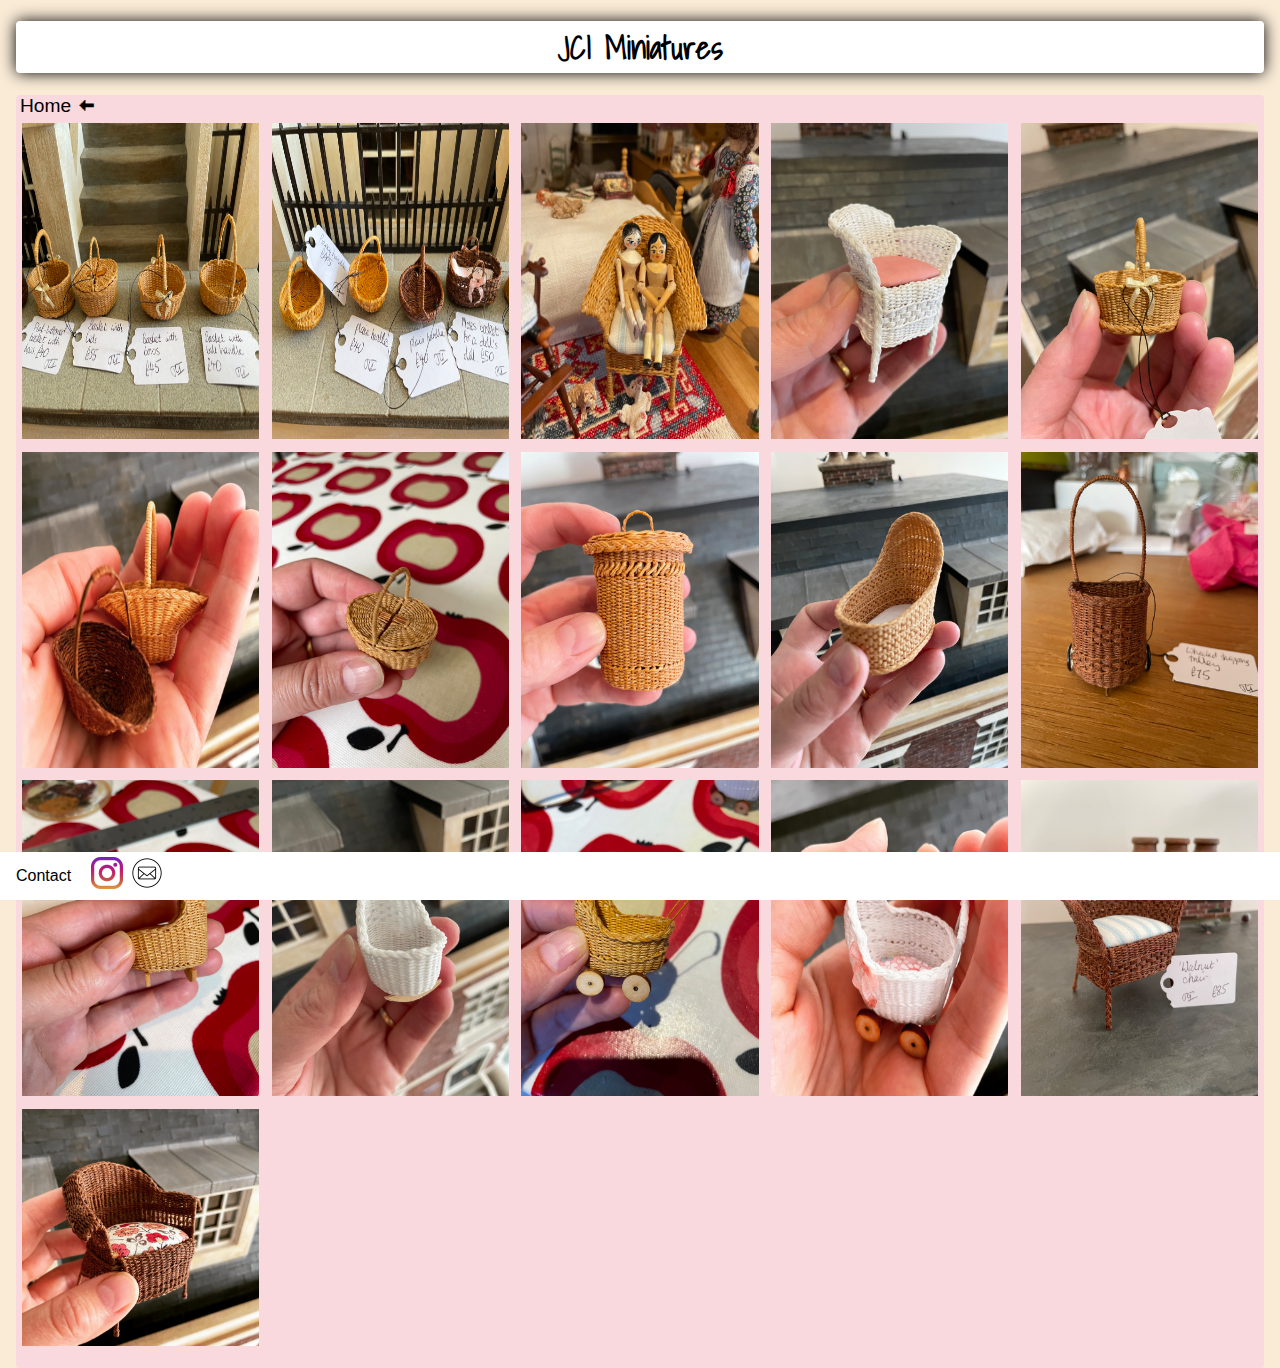
==== gallery.html @ b24deee8 "Add files via upload" ====
<!DOCTYPE html>
<html lang="en">
<head>
    <meta charset="UTF-8">
    <meta http-equiv="X-UA-Compatible" content="IE=edge">
    <meta name="viewport" content="width=device-width, initial-scale=1.0">
    <link rel="stylesheet" href="style.css">
    <script src="gallery.js"></script>
    <title>JCI</title>
</head>
<body onload="fetchGallery('gallery');">
    <div class="main">
        <div class="title">
            <a href="./index.html">
            <h1>JCI Miniatures</h1>
            </a>
        </div>
        <div class="content">
            <a href="./index.html">
                <p>Home 🠘</p>
            </a>
            <div class="gallery" id="gallery_output">
                <!--/* PLACE CODE GENERATED BY gallery_gen.js HERE*/-->
            </div>
        </div>
        <div class="footer">
            <p>Contact</p>
            <a href="https://www.instagram.com/hornerjen2019/" target="_blank"><img src="./images/insta.png" alt="Instagram Link"></a>
            <a href="mailto:hornerjen@yahoo.co.uk"><img src="./images/mail.png" alt="E-mail Link"></a>
        </div>
    </div>
</body>
</html>
---- style.css ----
@import url('https://fonts.googleapis.com/css2?family=Shadows+Into+Light&display=swap');

body {
    font-size: 24px;
    font-family: Arial, Helvetica, sans-serif;
    height: 100%;

    padding: 0;
    margin-left: 1rem;
    margin-right: 1rem;

    background-color:antiquewhite;

    background-image: url("./images/bg.png");
    background-repeat: no-repeat;
    background-position: center;
    background-size: cover;
    background-attachment: fixed;
}

.main {
    align-items: center;

    padding: 0;
    margin: 0;
}

a {
    text-decoration: none;
    color: black;
}

.title {
    font-size: 1rem;
    text-align: center;

    padding: 0;

    background-color: white;
    border-radius: 0.25rem;
    box-shadow: 0 0 1rem black;
    font-family: 'Shadows Into Light', cursive
}

.about_me {
    background-color:#F9D9DE;
    border-radius: 0.25rem;
}

.heading {
    margin: 0.25rem;
    padding-top: 0.1rem;

    font-size: 1.2rem;
}

.about_me #para {
    font-size: 1rem;
    margin: 0.25rem;

    padding-bottom: 0.1rem;
}

.content {
    background-color: #F9D9DE;
    border-top-left-radius: 0.25rem;
    border-top-right-radius: 0.25rem;
}

.content p {
    font-size: 1.2rem;

    margin-left: 0.25rem;
    margin-top: 0;
    margin-bottom: 0;
}

.gallery {
    border-bottom-left-radius: 0.25rem;
    border-bottom-right-radius: 0.25rem;

    display: flex;
    flex-wrap: wrap;
    float: left;

    width: 100%;
    padding-bottom: 1rem;

    background-color: #F9D9DE;
}

.gallery img {
    max-width: 19%;
    flex: 19%;

    margin: 0.5%;
}

.footer {
    position: fixed;
    left: 0;
    bottom: 0;
    width: 100%;
    background-color: white;
    color: black;
    text-align: left;

    align-items: center;
    height: 3rem;

    display: inline-flex;
}

.footer img {
    width: 2rem;
    text-align: center;
    margin-left: 0.25rem;
    margin-right: 0.25rem;
}

.footer p {
    margin-left: 1rem;
    margin-right: 1rem;

    font-size: 1rem;
}
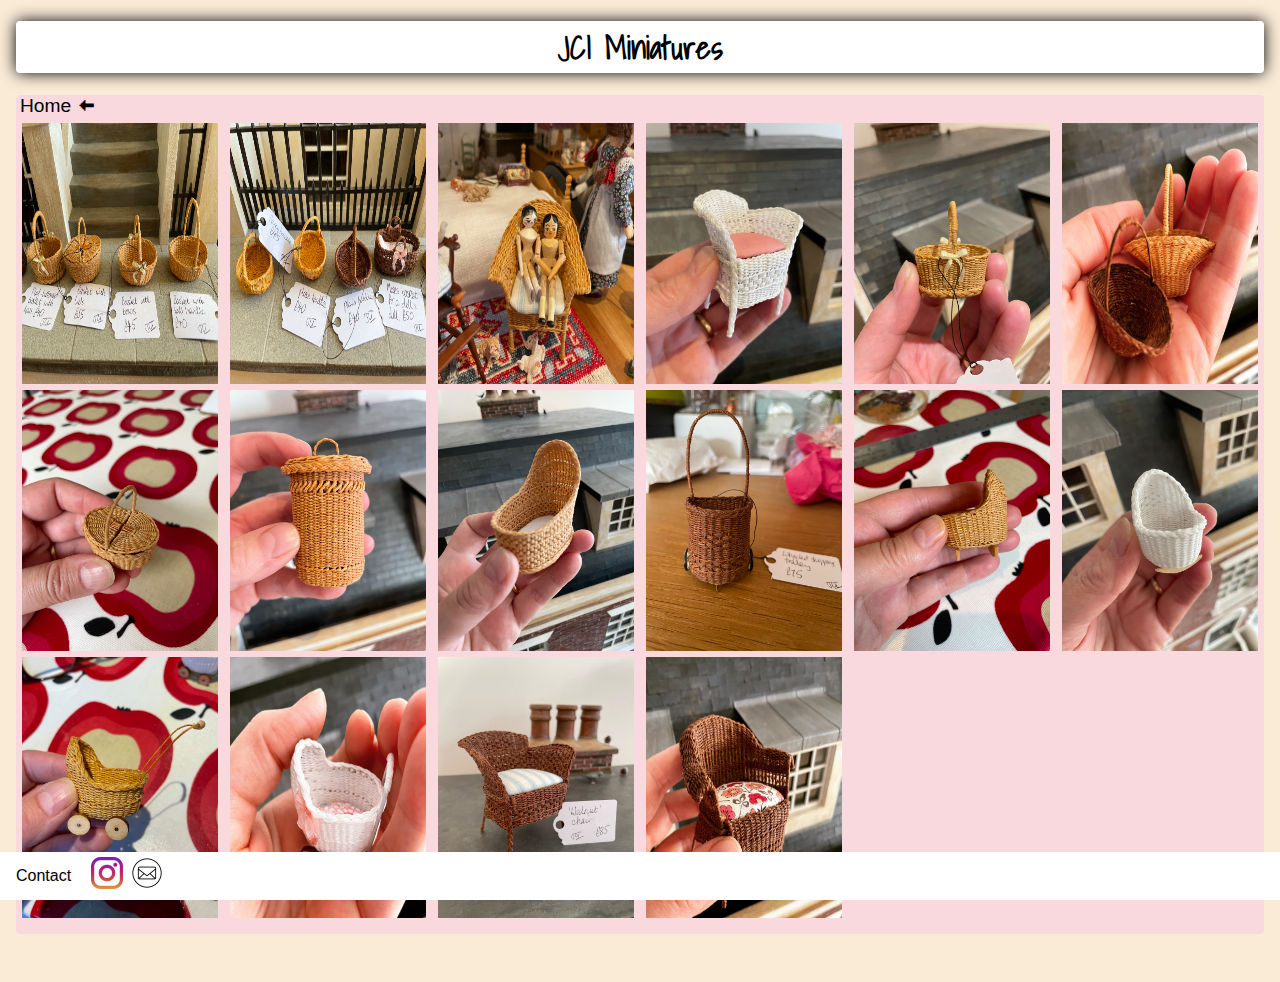
==== commit 8c23cd1e: "Add files via upload" ====
--- a/gallery.html
+++ b/gallery.html
@@ -20,7 +20,7 @@
                 <p>Home 🠘</p>
             </a>
             <div class="gallery" id="gallery_output">
-                <!--/* PLACE CODE GENERATED BY gallery_gen.js HERE*/-->
+                <!--CODE GENERATED BY SCRIPT PLACED HERE-->
             </div>
         </div>
         <div class="footer">
--- a/style.css
+++ b/style.css
@@ -42,7 +42,7 @@
     font-family: 'Shadows Into Light', cursive
 }
 
-.about_me {
+.text {
     background-color:#F9D9DE;
     border-radius: 0.25rem;
 }
@@ -54,7 +54,7 @@
     font-size: 1.2rem;
 }
 
-.about_me #para {
+.para {
     font-size: 1rem;
     margin: 0.25rem;
 
@@ -89,11 +89,25 @@
     background-color: #F9D9DE;
 }
 
+#gallery_output {
+    margin-bottom: 3rem;
+}
+
 .gallery img {
-    max-width: 19%;
-    flex: 19%;
+    max-width: 15.6666%;
+    flex: 15.6666%;
 
     margin: 0.5%;
+    margin-bottom: 0;
+}
+
+@media screen and (max-width:400px) {
+    .gallery img {
+        max-width: 32.3333%;
+        flex: 32.3333%;
+
+        margin: 0.5%;
+    }
 }
 
 .footer {
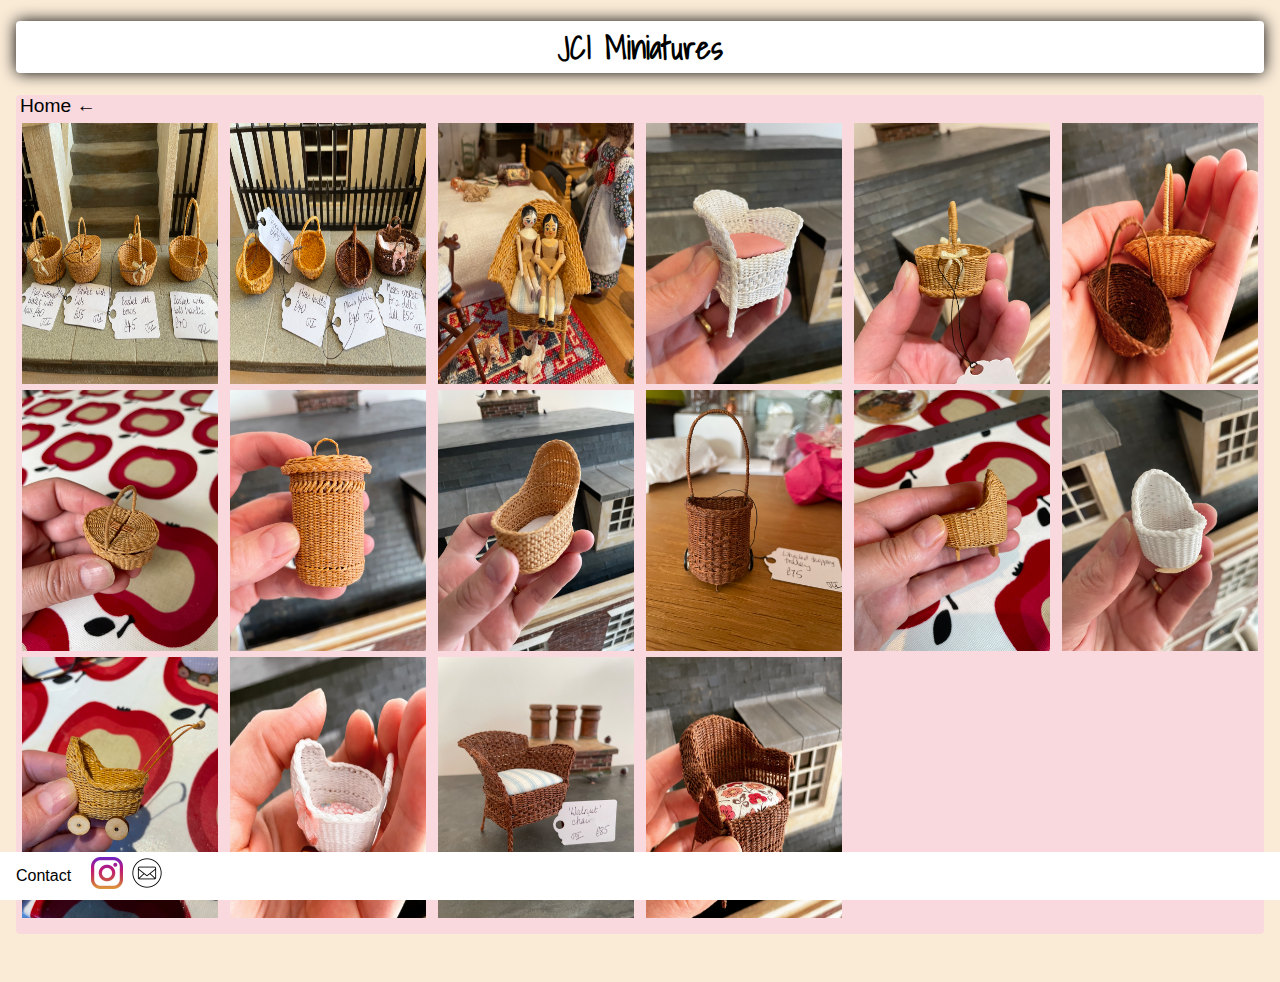
==== commit 36200308: "Add files via upload" ====
--- a/gallery.html
+++ b/gallery.html
@@ -17,7 +17,7 @@
         </div>
         <div class="content">
             <a href="./index.html">
-                <p>Home 🠘</p>
+                <p>Home &larr;</p>
             </a>
             <div class="gallery" id="gallery_output">
                 <!--CODE GENERATED BY SCRIPT PLACED HERE-->
--- a/style.css
+++ b/style.css
@@ -87,9 +87,6 @@
     padding-bottom: 1rem;
 
     background-color: #F9D9DE;
-}
-
-#gallery_output {
     margin-bottom: 3rem;
 }
 
@@ -101,10 +98,19 @@
     margin-bottom: 0;
 }
 
-@media screen and (max-width:400px) {
+@media screen and (max-width:600px) {
     .gallery img {
         max-width: 32.3333%;
         flex: 32.3333%;
+
+        margin: 0.5%;
+    }
+}
+
+@media screen and (max-width:400px) {
+    .gallery img {
+        max-width: 49%;
+        flex: 49%;
 
         margin: 0.5%;
     }
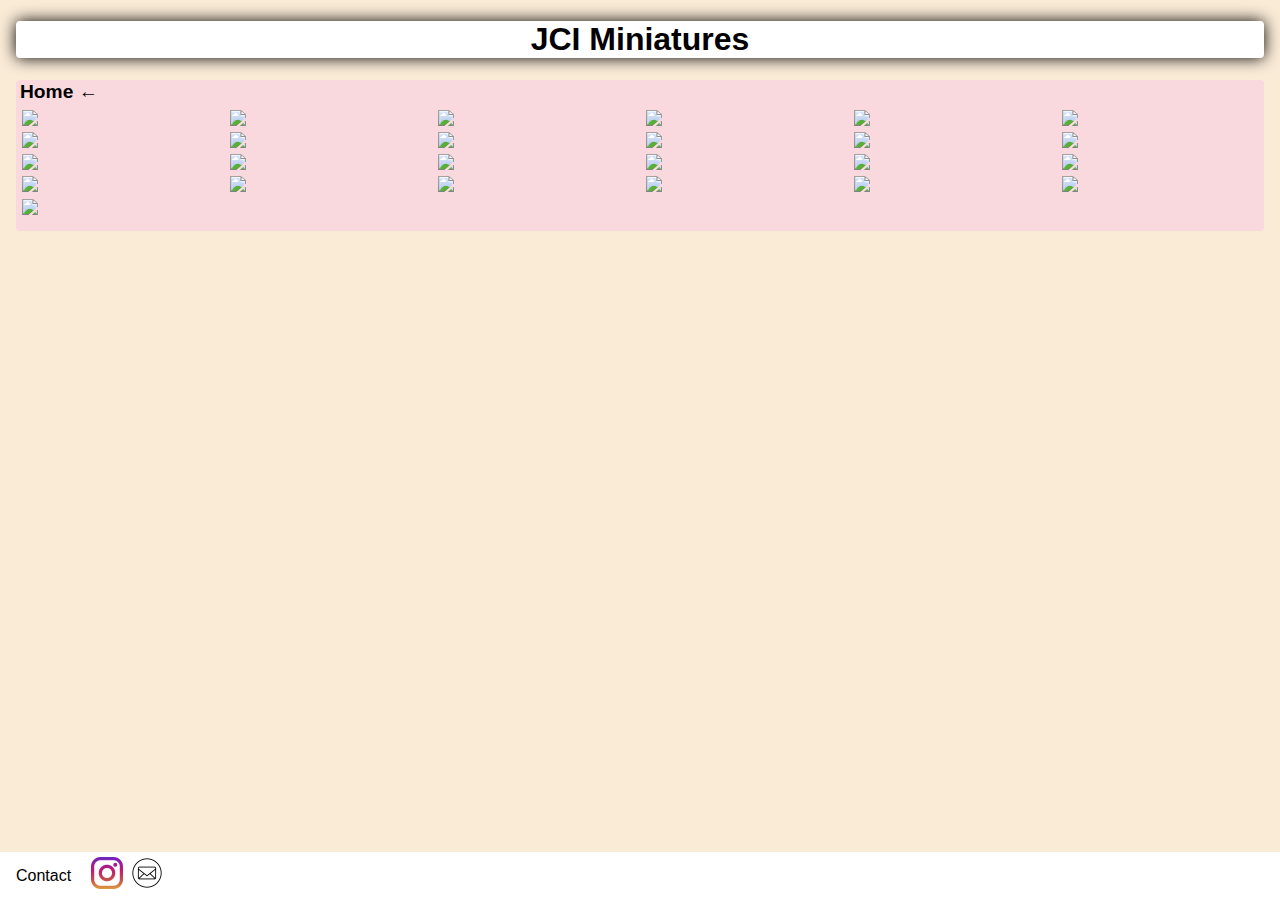
==== commit f1615f4b: "Add files via upload" ====
--- a/gallery.html
+++ b/gallery.html
@@ -17,7 +17,7 @@
         </div>
         <div class="content">
             <a href="./index.html">
-                <p>Home &larr;</p>
+                <p class="heading">Home &larr;</p>
             </a>
             <div class="gallery" id="gallery_output">
                 <!--CODE GENERATED BY SCRIPT PLACED HERE-->
--- a/style.css
+++ b/style.css
@@ -1,5 +1,3 @@
-@import url('https://fonts.googleapis.com/css2?family=Shadows+Into+Light&display=swap');
-
 body {
     font-size: 24px;
     font-family: Arial, Helvetica, sans-serif;
@@ -39,7 +37,6 @@
     background-color: white;
     border-radius: 0.25rem;
     box-shadow: 0 0 1rem black;
-    font-family: 'Shadows Into Light', cursive
 }
 
 .text {
@@ -50,6 +47,7 @@
 .heading {
     margin: 0.25rem;
     padding-top: 0.1rem;
+    font-weight: bold;
 
     font-size: 1.2rem;
 }
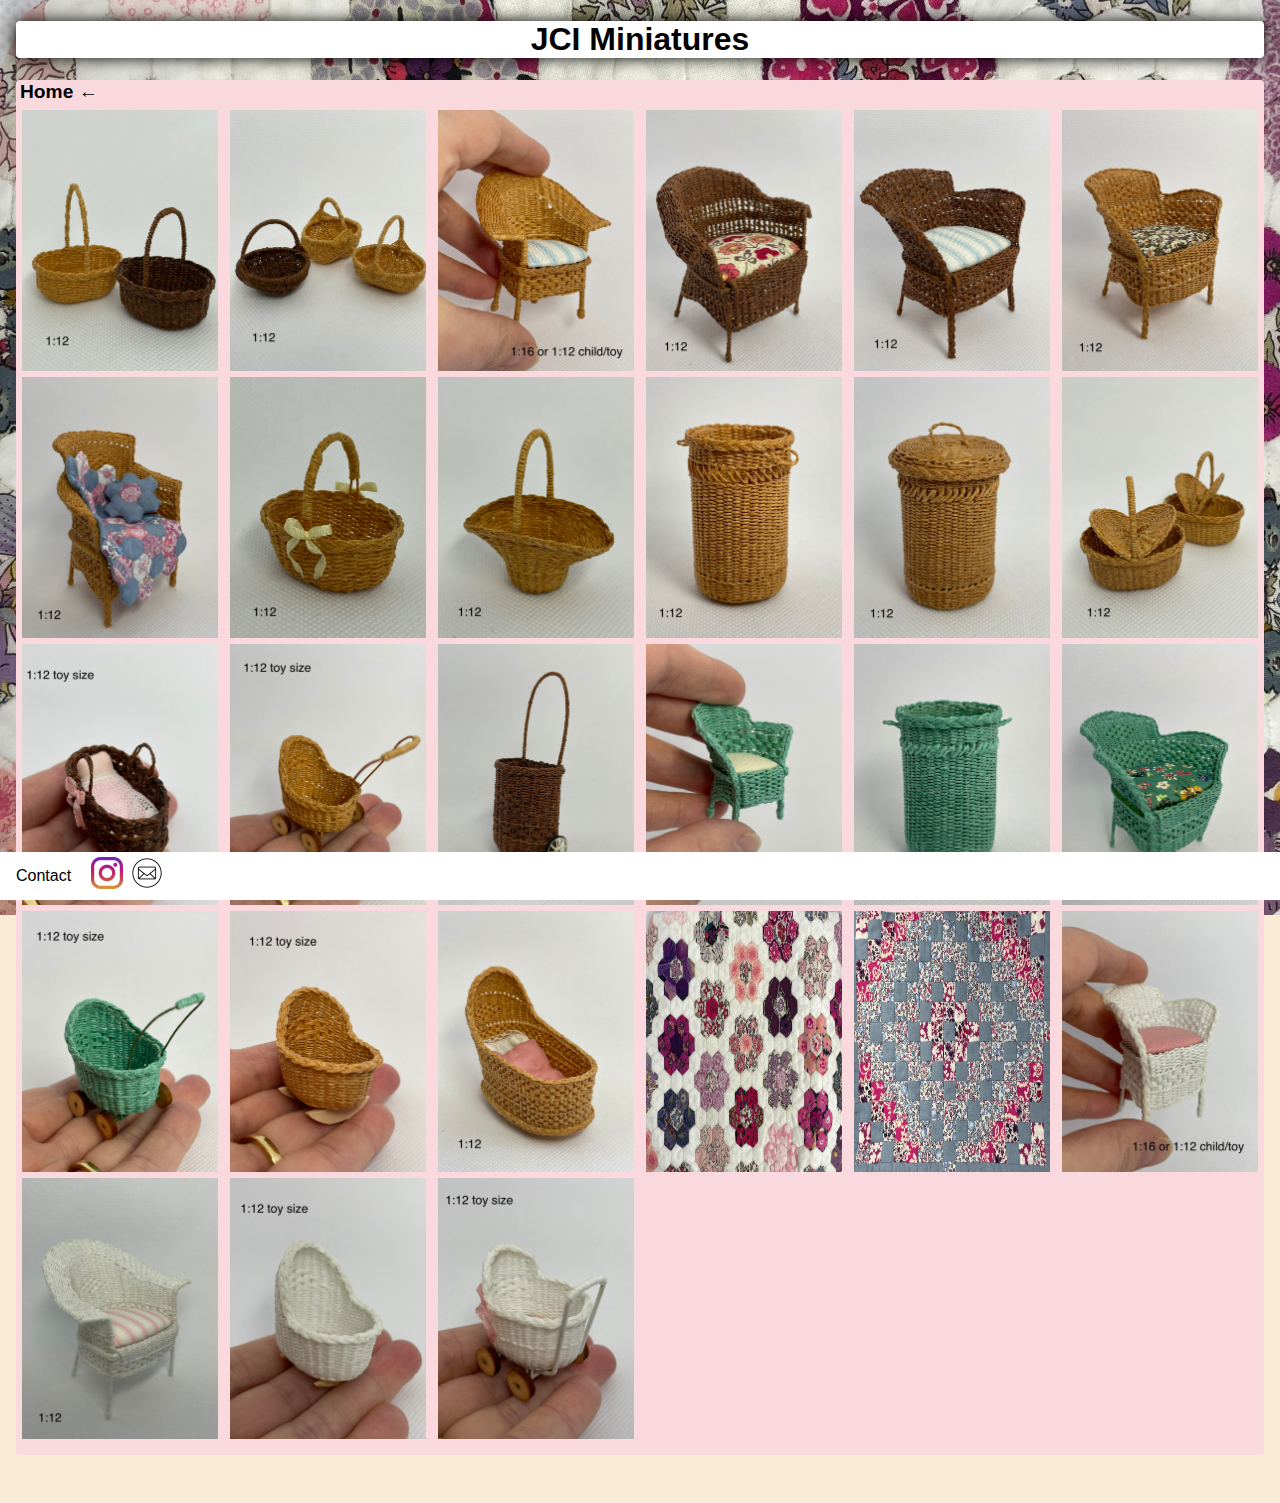
==== commit 1e9eddcd: "Add files via upload" ====
--- a/gallery.html
+++ b/gallery.html
@@ -7,6 +7,10 @@
     <link rel="stylesheet" href="style.css">
     <script src="gallery.js"></script>
     <title>JCI</title>
+    <link rel="apple-touch-icon" sizes="180x180" href="./favicons/apple-touch-icon.png">
+    <link rel="icon" type="image/png" sizes="32x32" href="./favicons/favicon-32x32.png">
+    <link rel="icon" type="image/png" sizes="16x16" href="./favicons/favicon-16x16.png">
+    <link rel="manifest" href="./favicons/site.webmanifest">
 </head>
 <body onload="fetchGallery('gallery');">
     <div class="main">
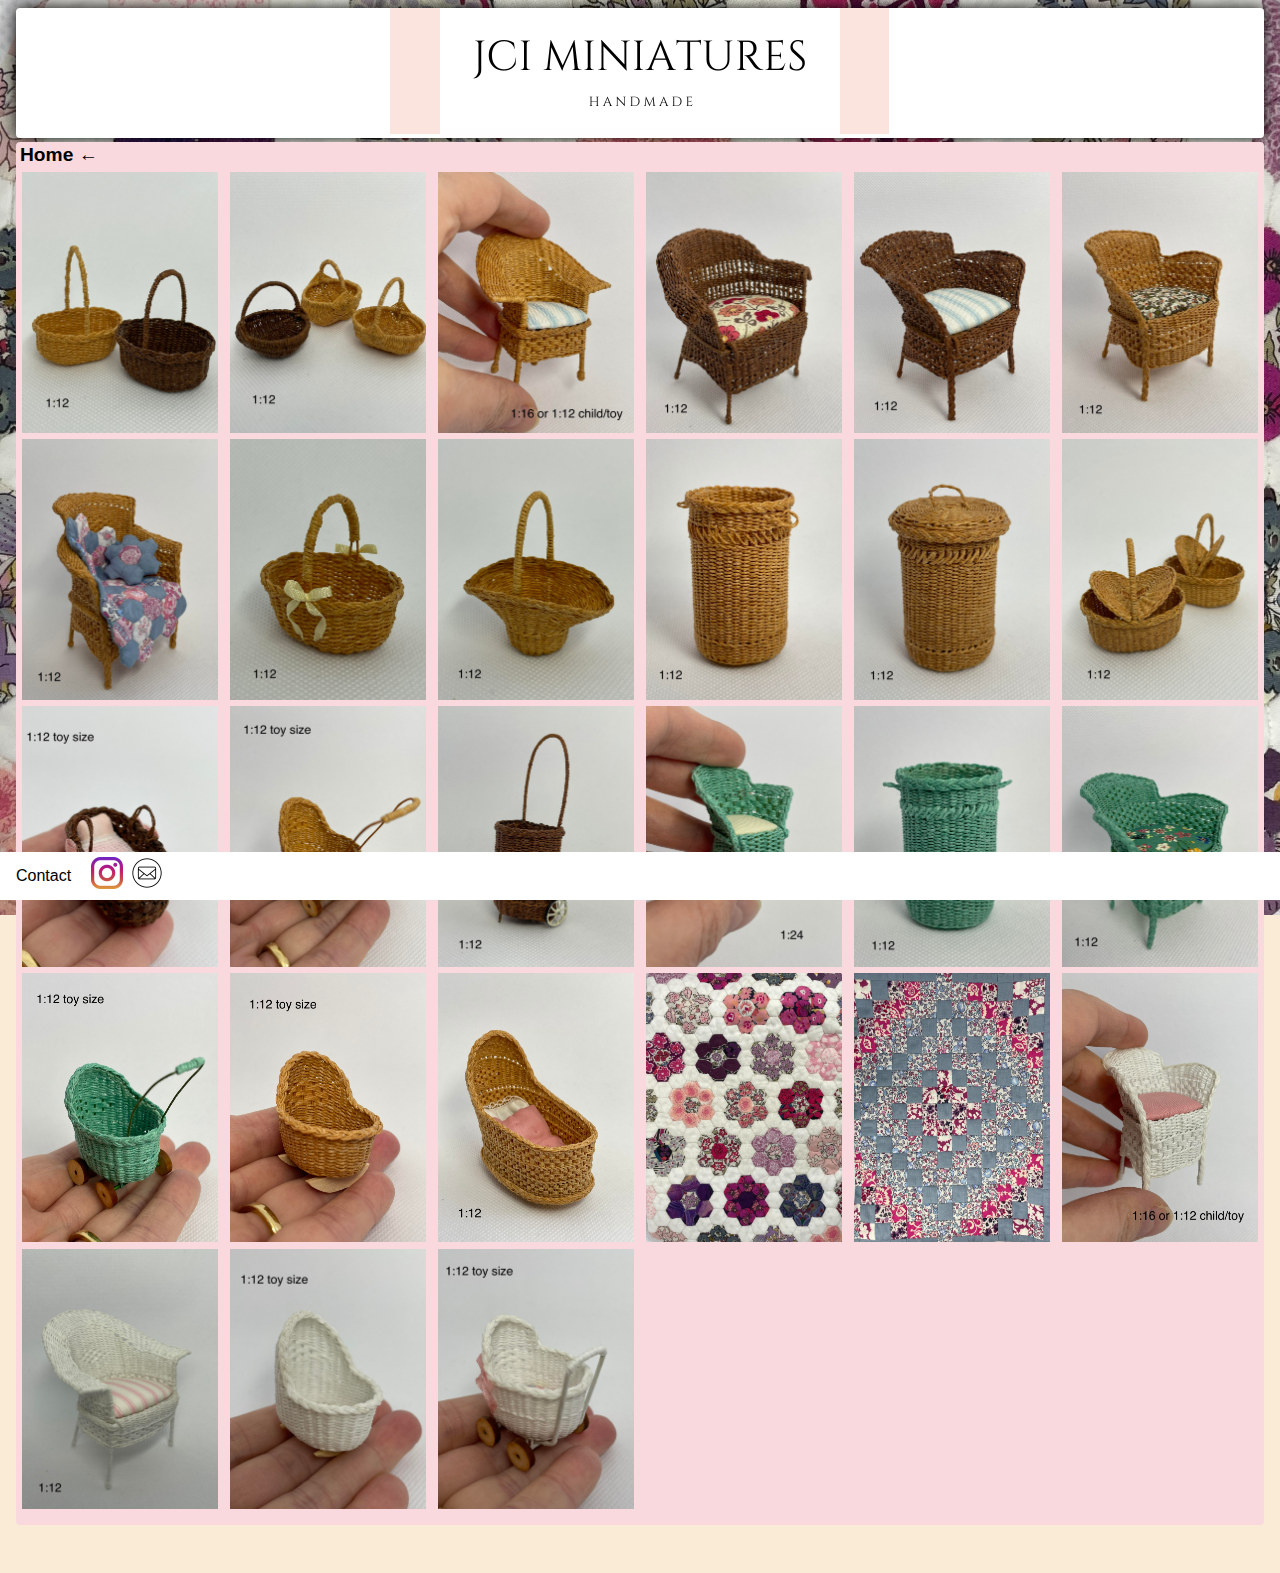
==== commit baa4a52e: "Add files via upload" ====
--- a/gallery.html
+++ b/gallery.html
@@ -16,10 +16,11 @@
     <div class="main">
         <div class="title">
             <a href="./index.html">
-            <h1>JCI Miniatures</h1>
+            <!--<h1>JCI Miniatures</h1>-->
+            <img src="./images/banner.png" alt="banner" class="banner">
             </a>
         </div>
-        <div class="content">
+        <div class="content" style="margin-top: 0.25rem;">
             <a href="./index.html">
                 <p class="heading">Home &larr;</p>
             </a>
